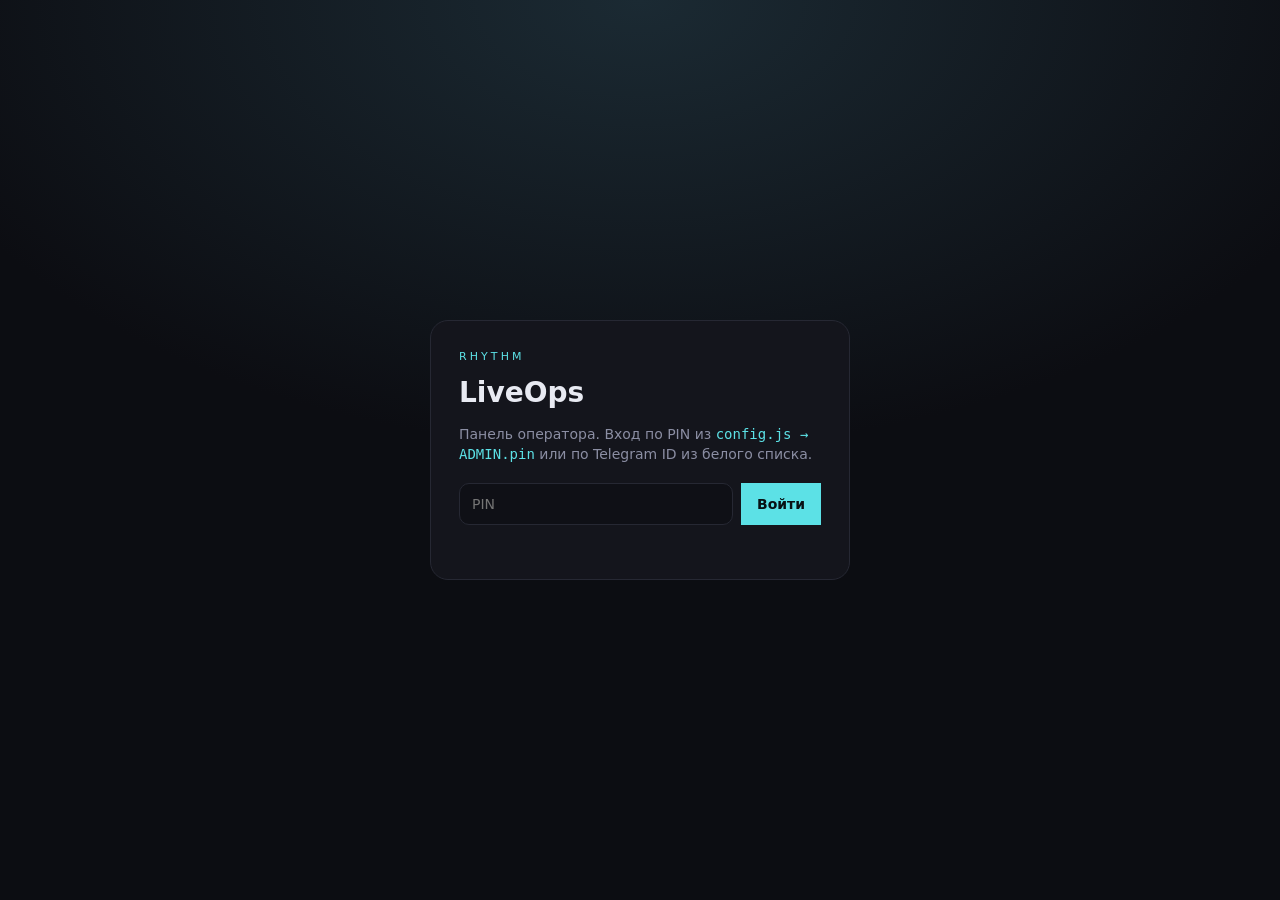
==== admin.html @ 536ea5b7 "Add a LiveOps admin panel for events, catalog, and local telemetry. Co-authored-by: Cursor <cursorag" ====
<!DOCTYPE html>
<html lang="ru">
<head>
  <meta charset="UTF-8">
  <meta name="viewport" content="width=device-width, initial-scale=1.0">
  <title>Rhythm · LiveOps</title>
  <link rel="stylesheet" href="admin.css">
  <script src="https://telegram.org/js/telegram-web-app.js"></script>
</head>
<body>
  <section id="gate" class="gate">
    <div class="gate-card">
      <p class="gate-kicker">RHYTHM</p>
      <h1>LiveOps</h1>
      <p class="gate-copy">Панель оператора. Вход по PIN из <code>config.js → ADMIN.pin</code> или по Telegram ID из белого списка.</p>
      <form id="gate-form">
        <input id="pin" type="password" autocomplete="current-password" placeholder="PIN">
        <button type="submit">Войти</button>
      </form>
      <p id="gate-error" class="gate-error"></p>
    </div>
  </section>

  <div id="shell" class="shell hidden">
    <aside class="side">
      <div class="brand">
        <b>RHYTHM</b>
        <span>LiveOps</span>
      </div>
      <nav id="nav" class="side-nav">
        <button type="button" class="nav-item selected" data-view="overview">Обзор</button>
        <button type="button" class="nav-item" data-view="live">События</button>
        <button type="button" class="nav-item" data-view="catalog">Каталог</button>
        <button type="button" class="nav-item" data-view="economy">Экономика</button>
        <button type="button" class="nav-item" data-view="daily">Цель дня</button>
        <button type="button" class="nav-item" data-view="balance">Баланс</button>
        <button type="button" class="nav-item" data-view="players">Игроки</button>
        <button type="button" class="nav-item" data-view="logs">Журнал</button>
      </nav>
      <a class="side-link" href="index.html">← К игре</a>
    </aside>

    <main class="main">
      <header class="top">
        <div>
          <h2 id="view-title">Обзор</h2>
          <p id="view-sub" class="muted">Состояние продукта на этом устройстве</p>
        </div>
        <div class="top-actions">
          <span id="live-pill" class="pill">LIVE</span>
          <button id="save-btn" type="button" class="primary">Сохранить</button>
        </div>
      </header>

      <p id="flash" class="flash hidden"></p>

      <!-- Обзор -->
      <section class="view active" data-view="overview">
        <div id="kpi-row" class="kpi-row"></div>
        <div class="grid-2">
          <article class="card">
            <h3>Партии по дням</h3>
            <div id="day-bars" class="bars"></div>
          </article>
          <article class="card">
            <h3>Режимы и треки</h3>
            <div id="split-bars" class="bars"></div>
          </article>
        </div>
        <article class="card">
          <h3>Сейчас в проде</h3>
          <dl id="prod-dl" class="facts"></dl>
        </article>
      </section>

      <!-- События -->
      <section class="view" data-view="live">
        <article class="card danger-card">
          <label class="toggle">
            <input id="maintenance" type="checkbox">
            <span>Техработы — игра не стартует</span>
          </label>
          <label>Текст техработ
            <input id="maintenanceText" type="text" placeholder="Короткий перерыв. Вернитесь через 10 минут.">
          </label>
        </article>
        <article class="card">
          <h3>Баннер в меню</h3>
          <label>Сообщение игрокам
            <input id="banner" type="text" placeholder="Weekend Pulse: очки ×1.5 до воскресенья">
          </label>
          <div class="grid-3">
            <label>Имя ивента
              <input id="eventName" type="text" placeholder="Weekend Pulse">
            </label>
            <label>Множитель очков
              <input id="eventMult" type="number" min="1" max="5" step="0.1" value="1">
            </label>
            <label>До (локальное время)
              <input id="eventUntil" type="datetime-local">
            </label>
          </div>
          <label>Режим на старте меню
            <select id="featuredMode">
              <option value="">Не менять</option>
              <option value="relax">RELAX</option>
              <option value="drive">DRIVE</option>
            </select>
          </label>
        </article>
      </section>

      <!-- Каталог -->
      <section class="view" data-view="catalog">
        <article class="card">
          <h3>Треки</h3>
          <p class="muted">Выключенный трек пропадает из меню. Идущая партия не рвётся.</p>
          <div id="track-toggles" class="track-toggles"></div>
          <label class="toggle">
            <input id="allowUpload" type="checkbox" checked>
            <span>Разрешить загрузку своего трека</span>
          </label>
        </article>
      </section>

      <!-- Экономика -->
      <section class="view" data-view="economy">
        <article class="card">
          <h3>Telegram Mini App</h3>
          <div class="grid-2">
            <label>Bot username
              <input id="telegramBot" type="text" placeholder="rhythm_game_bot">
            </label>
            <label>Short name приложения
              <input id="telegramApp" type="text" placeholder="rhythm">
            </label>
          </div>
        </article>
        <article class="card">
          <h3>Донат Stars</h3>
          <label class="toggle">
            <input id="allowDonate" type="checkbox" checked>
            <span>Показывать блок доната в кабинете</span>
          </label>
          <label>Пакеты через запятую
            <input id="donatePacks" type="text" placeholder="50, 150, 500">
          </label>
          <div class="grid-2">
            <label>URL доната ({stars} подставится)
              <input id="donateUrl" type="url" placeholder="https://t.me/tribute/app">
            </label>
            <label>Бот доната
              <input id="donateBot" type="text" placeholder="donate_bot">
            </label>
          </div>
        </article>
      </section>

      <!-- Цель дня -->
      <section class="view" data-view="daily">
        <article class="card">
          <h3>Пул заданий</h3>
          <div class="grid-3" id="daily-targets"></div>
          <label>Принудительно сегодня
            <select id="forceDaily">
              <option value="">Авто по дате</option>
              <option value="notes">Ноты</option>
              <option value="score">Очки</option>
              <option value="combo">Комбо</option>
              <option value="perfect">PERFECT</option>
              <option value="flow">Поток</option>
            </select>
          </label>
          <button id="apply-daily-btn" type="button" class="ghost">Применить к сегодняшней цели</button>
          <p id="daily-now" class="muted"></p>
        </article>
      </section>

      <!-- Баланс -->
      <section class="view" data-view="balance">
        <article class="card">
          <h3>Плотность нот (NPS)</h3>
          <div class="grid-4">
            <label>RELAX <input id="npsRelax" type="number" min="0.4" max="8" step="0.1"></label>
            <label>Easy <input id="npsEasy" type="number" min="0.4" max="12" step="0.1"></label>
            <label>Medium <input id="npsMedium" type="number" min="0.4" max="12" step="0.1"></label>
            <label>Hard <input id="npsHard" type="number" min="0.4" max="12" step="0.1"></label>
          </div>
        </article>
        <article class="card">
          <h3>Щит новичка (DRIVE)</h3>
          <div class="grid-2">
            <label>Секунд на старте <input id="shieldTime" type="number" min="0" max="60"></label>
            <label>Первых промахов <input id="shieldMisses" type="number" min="0" max="20"></label>
          </div>
        </article>
      </section>

      <!-- Игроки -->
      <section class="view" data-view="players">
        <article class="card">
          <h3>Этот аккаунт</h3>
          <dl id="me-dl" class="facts"></dl>
        </article>
        <article class="card">
          <h3>Сеть (друзья / вызовы / клан)</h3>
          <table class="table">
            <thead><tr><th>#</th><th>Игрок</th><th>ID</th><th>Очки</th></tr></thead>
            <tbody id="network-body"></tbody>
          </table>
        </article>
        <article class="card">
          <h3>Рекорды</h3>
          <table class="table">
            <thead><tr><th>Ключ</th><th>Счёт</th></tr></thead>
            <tbody id="records-body"></tbody>
          </table>
        </article>
        <article class="card">
          <h3>Ограничения</h3>
          <div class="row">
            <input id="ban-id" type="text" placeholder="player id">
            <button id="ban-btn" type="button" class="ghost">Ограничить</button>
          </div>
          <ul id="ban-list" class="ban-list"></ul>
        </article>
      </section>

      <!-- Журнал -->
      <section class="view" data-view="logs">
        <article class="card">
          <div class="row">
            <h3>Телеметрия партий</h3>
            <button id="clear-tel-btn" type="button" class="ghost">Очистить</button>
          </div>
          <table class="table">
            <thead><tr><th>Время</th><th>Тип</th><th>Детали</th></tr></thead>
            <tbody id="tel-body"></tbody>
          </table>
        </article>
        <article class="card">
          <h3>Аудит LiveOps</h3>
          <table class="table">
            <thead><tr><th>Время</th><th>Кто</th><th>Действие</th></tr></thead>
            <tbody id="audit-body"></tbody>
          </table>
          <div class="row">
            <button id="export-btn" type="button" class="ghost">Скачать JSON</button>
            <label class="file-lab">Загрузить JSON
              <input id="import-file" type="file" accept="application/json">
            </label>
            <button id="reset-btn" type="button" class="danger">Сбросить LiveOps</button>
          </div>
        </article>
      </section>
    </main>
  </div>

  <script type="module" src="js/admin.js"></script>
</body>
</html>
---- admin.css ----
:root {
  --bg: #0c0d12;
  --panel: #14151c;
  --line: #262833;
  --text: #e8eaf2;
  --muted: #8b8ea3;
  --accent: #5ce1e6;
  --danger: #ff5a6a;
  --ok: #3ee08f;
  --warn: #ffc857;
}

* { box-sizing: border-box; margin: 0; padding: 0; }

html, body {
  min-height: 100%;
  background: var(--bg);
  color: var(--text);
  font: 14px/1.45 "Segoe UI", system-ui, sans-serif;
}

.hidden { display: none !important; }

.gate {
  min-height: 100vh;
  display: grid;
  place-items: center;
  padding: 24px;
  background: radial-gradient(60% 50% at 50% 0%, #1b2a33, var(--bg));
}

.gate-card {
  width: min(420px, 100%);
  padding: 28px;
  border: 1px solid var(--line);
  border-radius: 18px;
  background: var(--panel);
}

.gate-kicker {
  font-size: 11px;
  letter-spacing: 0.28em;
  color: var(--accent);
}

.gate-card h1 { font-size: 28px; margin: 8px 0 10px; }

.gate-copy, .muted { color: var(--muted); }

.gate-card form {
  display: flex;
  gap: 8px;
  margin-top: 18px;
}

.gate-card button {
  flex: 0 0 auto;
  border: none;
  background: var(--accent);
  color: #081114;
  font-weight: 700;
  padding: 10px 16px;
}

.gate-error { min-height: 1.2em; margin-top: 10px; color: var(--danger); font-size: 13px; }

input, select, button, textarea {
  font: inherit;
  color: var(--text);
}

input, select {
  width: 100%;
  padding: 10px 12px;
  border: 1px solid var(--line);
  border-radius: 10px;
  background: #0f1016;
}

label {
  display: flex;
  flex-direction: column;
  gap: 6px;
  font-size: 12px;
  color: var(--muted);
}

.shell {
  display: grid;
  grid-template-columns: 220px 1fr;
  min-height: 100vh;
}

.side {
  display: flex;
  flex-direction: column;
  gap: 18px;
  padding: 22px 16px;
  border-right: 1px solid var(--line);
  background: #101118;
}

.brand b { display: block; letter-spacing: 0.2em; }
.brand span { font-size: 12px; color: var(--muted); }

.side-nav { display: flex; flex-direction: column; gap: 4px; }

.nav-item, .ghost, .primary, .danger, .side-link, .file-lab {
  border: 1px solid transparent;
  border-radius: 10px;
  padding: 9px 12px;
  background: transparent;
  text-align: left;
  cursor: pointer;
}

.nav-item { color: var(--muted); }
.nav-item.selected, .nav-item:hover {
  background: #1a1c27;
  color: var(--text);
}

.side-link {
  margin-top: auto;
  color: var(--muted);
  text-decoration: none;
  font-size: 13px;
}

.main { padding: 22px 28px 48px; min-width: 0; overflow: auto; }

.top {
  display: flex;
  justify-content: space-between;
  align-items: flex-start;
  gap: 16px;
  margin-bottom: 18px;
}

.top h2 { font-size: 22px; }
.top-actions { display: flex; align-items: center; gap: 10px; }

.pill {
  padding: 4px 10px;
  border-radius: 999px;
  background: color-mix(in srgb, var(--ok) 18%, transparent);
  color: var(--ok);
  font-size: 11px;
  font-weight: 700;
  letter-spacing: 0.12em;
}

.pill.off {
  background: color-mix(in srgb, var(--danger) 18%, transparent);
  color: var(--danger);
}

.primary {
  background: var(--accent);
  color: #081114;
  font-weight: 700;
}

.ghost { border-color: var(--line); background: var(--panel); }
.danger { border-color: var(--danger); color: var(--danger); }

.flash {
  margin-bottom: 14px;
  padding: 10px 12px;
  border-radius: 10px;
  background: #1a1c27;
}

.view { display: none; flex-direction: column; gap: 14px; }
.view.active { display: flex; }
.view[hidden] { display: none !important; }

.card {
  padding: 16px;
  border: 1px solid var(--line);
  border-radius: 14px;
  background: var(--panel);
}

.card h3 { margin-bottom: 12px; font-size: 14px; }

.danger-card { border-color: color-mix(in srgb, var(--danger) 40%, var(--line)); }

.kpi-row {
  display: grid;
  grid-template-columns: repeat(4, 1fr);
  gap: 10px;
}

.kpi {
  padding: 14px;
  border: 1px solid var(--line);
  border-radius: 14px;
  background: var(--panel);
}

.kpi b { display: block; font-size: 22px; font-variant-numeric: tabular-nums; }
.kpi span { color: var(--muted); font-size: 12px; }

.grid-2, .grid-3, .grid-4 { display: grid; gap: 12px; }
.grid-2 { grid-template-columns: 1fr 1fr; }
.grid-3 { grid-template-columns: 1fr 1fr 1fr; }
.grid-4 { grid-template-columns: repeat(4, 1fr); }

.card label { margin-top: 10px; }
.toggle {
  flex-direction: row;
  align-items: center;
  gap: 10px;
  color: var(--text);
  font-size: 14px;
}
.toggle input { width: auto; }

.facts {
  display: grid;
  grid-template-columns: 180px 1fr;
  gap: 8px 14px;
}
.facts dt { color: var(--muted); }

.bars { display: flex; flex-direction: column; gap: 8px; }
.bar-row { display: grid; grid-template-columns: 90px 1fr 40px; gap: 8px; align-items: center; font-size: 12px; }
.bar-track { height: 8px; border-radius: 99px; background: #22242f; overflow: hidden; }
.bar-track i { display: block; height: 100%; background: var(--accent); }

.table { width: 100%; border-collapse: collapse; font-size: 13px; }
.table th, .table td {
  padding: 8px 6px;
  border-bottom: 1px solid var(--line);
  text-align: left;
}
.table th { color: var(--muted); font-weight: 600; }

.row { display: flex; gap: 8px; align-items: center; flex-wrap: wrap; }
.row input { width: auto; flex: 1; }

.track-toggles, .ban-list { display: flex; flex-direction: column; gap: 8px; margin: 8px 0 14px; }
.ban-list { list-style: none; }

.file-lab { display: inline-flex; align-items: center; border: 1px solid var(--line); }
.file-lab input { display: none; }

code { color: var(--accent); }

@media (max-width: 960px) {
  .shell {
    grid-template-columns: 1fr;
    grid-template-rows: auto 1fr;
  }
  .side {
    flex-direction: row;
    flex-wrap: wrap;
    align-items: center;
    gap: 10px;
    padding: 12px 14px;
    border-right: none;
    border-bottom: 1px solid var(--line);
  }
  .side-nav { flex-direction: row; flex-wrap: wrap; flex: 1; }
  .side-link { margin-top: 0; }
  .kpi-row, .grid-2, .grid-3, .grid-4 { grid-template-columns: 1fr 1fr; }
}
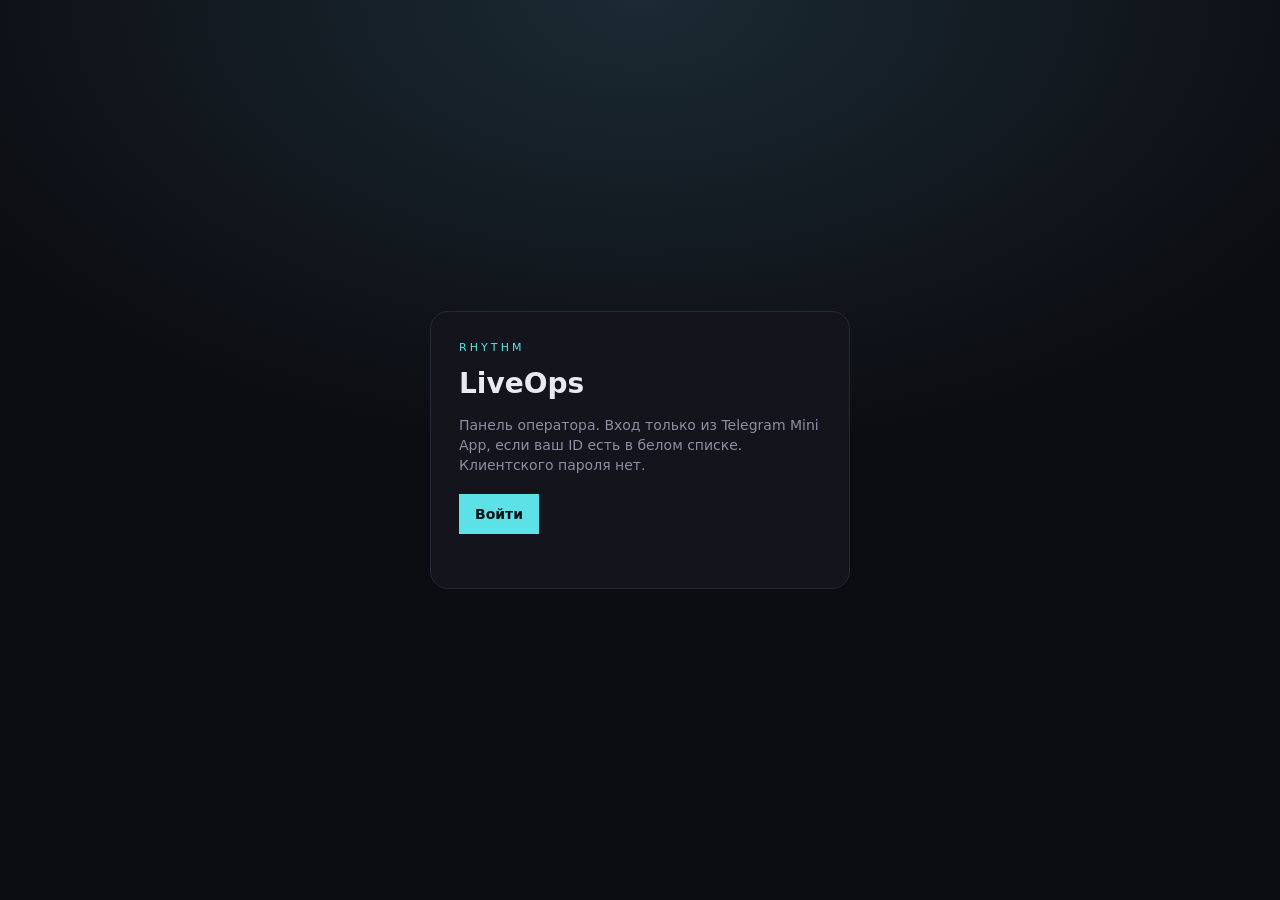
==== commit cc851a26: "Remove the client-side admin PIN and add a gitignore so secrets and local dumps stay out of the repo" ====
--- a/admin.html
+++ b/admin.html
@@ -12,9 +12,8 @@
     <div class="gate-card">
       <p class="gate-kicker">RHYTHM</p>
       <h1>LiveOps</h1>
-      <p class="gate-copy">Панель оператора. Вход по PIN из <code>config.js → ADMIN.pin</code> или по Telegram ID из белого списка.</p>
+      <p class="gate-copy">Панель оператора. Вход только из Telegram Mini App, если ваш ID есть в белом списке. Клиентского пароля нет.</p>
       <form id="gate-form">
-        <input id="pin" type="password" autocomplete="current-password" placeholder="PIN">
         <button type="submit">Войти</button>
       </form>
       <p id="gate-error" class="gate-error"></p>
